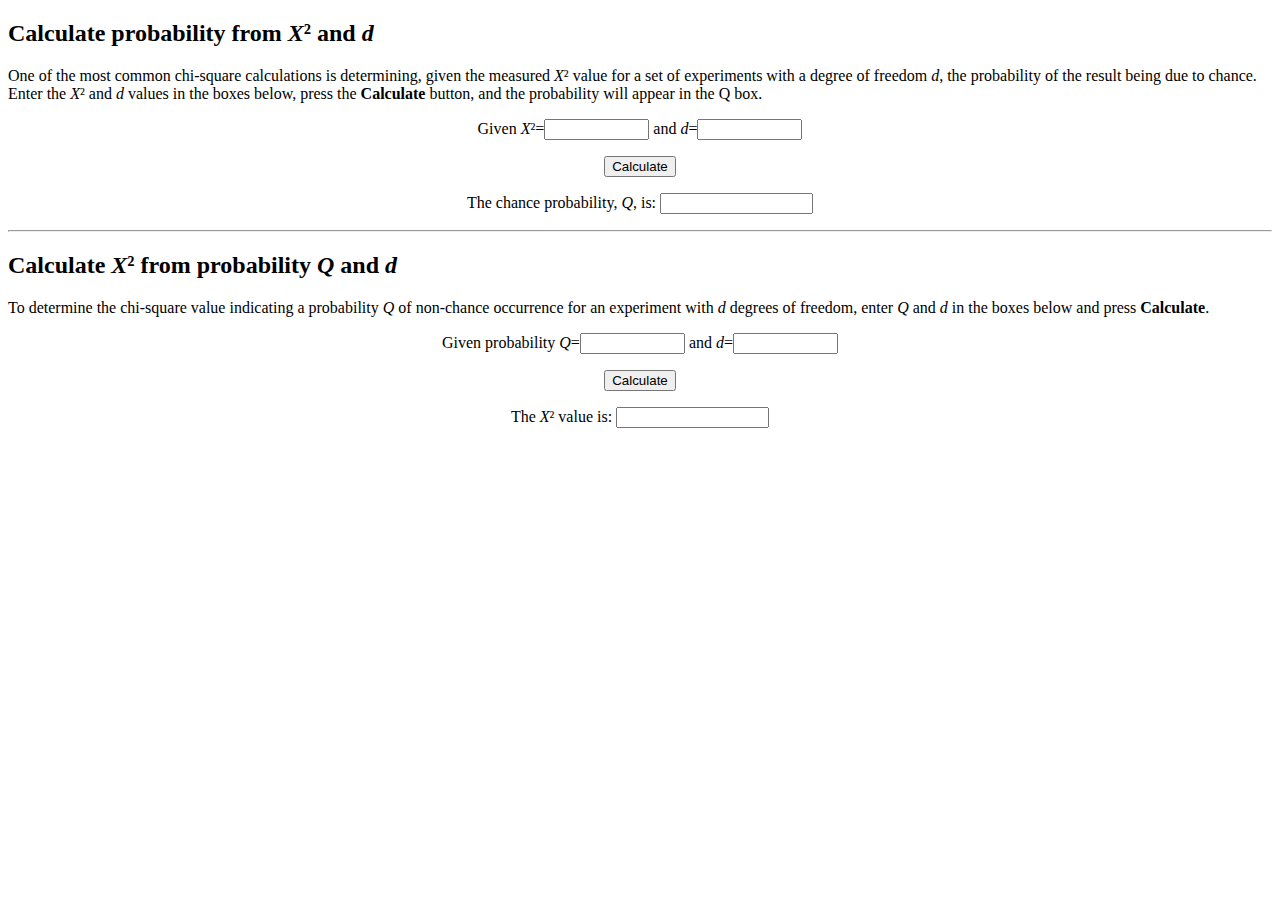
==== html/chi.html @ 2724d753 "Cleaned up comments and moved PD to LICENSE" ====
<!DOCTYPE html>
<html>
<head>
<title>Chi Square Distributions - Essential Statistics Web App</title>
<link type="text/css" href="../css/cupertino/jquery-ui-1.8.16.custom.css" rel="stylesheet" />	
<script type="text/javascript" src="../js/jquery-1.6.2.min.js"></script>
<script type="text/javascript" src='../js/jquery-ui-1.8.16.custom.min.js'></script>
<script language='Javascript'>
	//  POZ  --  probability of normal z value
    function poz(z) {
        var y, x, w;
        var Z_MAX = 6.0;              /* Maximum meaningful z value */
        
        if (z == 0.0) {
            x = 0.0;
        } else {
            y = 0.5 * Math.abs(z);
            if (y >= (Z_MAX * 0.5)) {
                x = 1.0;
            } else if (y < 1.0) {
                w = y * y;
                x = ((((((((0.000124818987 * w
                         - 0.001075204047) * w + 0.005198775019) * w
                         - 0.019198292004) * w + 0.059054035642) * w
                         - 0.151968751364) * w + 0.319152932694) * w
                         - 0.531923007300) * w + 0.797884560593) * y * 2.0;
            } else {
                y -= 2.0;
                x = (((((((((((((-0.000045255659 * y
                               + 0.000152529290) * y - 0.000019538132) * y
                               - 0.000676904986) * y + 0.001390604284) * y
                               - 0.000794620820) * y - 0.002034254874) * y
                               + 0.006549791214) * y - 0.010557625006) * y
                               + 0.011630447319) * y - 0.009279453341) * y
                               + 0.005353579108) * y - 0.002141268741) * y
                               + 0.000535310849) * y + 0.999936657524;
            }
        }
        return z > 0.0 ? ((x + 1.0) * 0.5) : ((1.0 - x) * 0.5);
    }

 
    var BIGX = 20.0;                  /* max value to represent exp(x) */

    function ex(x) {
        return (x < -BIGX) ? 0.0 : Math.exp(x);
    }   

    //  POCHISQ  --  probability of chi-square value
    function pochisq(x, df) {
        var a, y, s;
        var e, c, z;
        var even;                     /* True if df is an even number */

        var LOG_SQRT_PI = 0.5723649429247000870717135; /* log(sqrt(pi)) */
        var I_SQRT_PI = 0.5641895835477562869480795;   /* 1 / sqrt(pi) */
        
        if (x <= 0.0 || df < 1) {
            return 1.0;
        }
        
        a = 0.5 * x;
        even = !(df & 1);
        if (df > 1) {
            y = ex(-a);
        }
        s = (even ? y : (2.0 * poz(-Math.sqrt(x))));
        if (df > 2) {
            x = 0.5 * (df - 1.0);
            z = (even ? 1.0 : 0.5);
            if (a > BIGX) {
                e = (even ? 0.0 : LOG_SQRT_PI);
                c = Math.log(a);
                while (z <= x) {
                    e = Math.log(z) + e;
                    s += ex(c * z - a - e);
                    z += 1.0;
                }
                return s;
            } else {
                e = (even ? 1.0 : (I_SQRT_PI / Math.sqrt(a)));
                c = 0.0;
                while (z <= x) {
                    e = e * (a / z);
                    c = c + e;
                    z += 1.0;
                }
                return c * y + s;
            }
        } else {
            return s;
        }
    }

    /*  CRITCHI  --  Compute critical chi-square value to
                     produce given p.  We just do a bisection
                     search for a value within CHI_EPSILON,
                     relying on the monotonicity of pochisq().  */

    function critchi(p, df) {
        var CHI_EPSILON = 0.000001;   /* Accuracy of critchi approximation */
        var CHI_MAX = 99999.0;        /* Maximum chi-square value */
        var minchisq = 0.0;
        var maxchisq = CHI_MAX;
        var chisqval;
        
        if (p <= 0.0) {
            return maxchisq;
        } else {
            if (p >= 1.0) {
                return 0.0;
            }
        }
        
        chisqval = df / Math.sqrt(p);    /* fair first value */
        while ((maxchisq - minchisq) > CHI_EPSILON) {
            if (pochisq(chisqval, df) < p) {
                maxchisq = chisqval;
            } else {
                minchisq = chisqval;
            }
            chisqval = (maxchisq + minchisq) * 0.5;
        }
        return chisqval;
    }
    
    //	TRIMFLOAT  --  Trim a floating point number to maximum number of digits
    
    function trimfloat(ov, d) {
    	var o = "", v = ov.toString();
	var c, i, n = 0, indec = false, aftdec = false;
	
	for (i = 0; i < v.length; i++) {
	    c = v.charAt(i);
	    if (!indec) {
	    	if (c == '.') {
		    indec = true;
		}
		o += c;
	    } else {
	    	if (aftdec) {
		    o += c;
		} else {
		    if ((c >= '0') && (c <= '9')) {
		    	if (n < d) {
			    o += c;
    	    	    	}
			n++;
		    } else {
		    	aftdec = true;
			o += c;
		    }
		}
	    }
	}
	return o;
    }

    //  CALC_X_DF  --  Button action to calculate Q from X and DF

    function calc_x_df()
    {
        document.calc1.q.value = trimfloat(pochisq(document.calc1.x.value, document.calc1.df.value), 4);
    }

    //  CALC_Q_DF  --  Button action to calculate X from Q and DF

    function calc_q_df() {
        document.calc2.x.value = trimfloat(critchi(document.calc2.q.value, document.calc2.df.value), 4);
    }
</script>
</head>
<body>
<h2>Calculate probability from <em>X</em>&sup2; and <em>d</em></h2>
<p class="j">
One of the most common chi-square calculations is determining,
given the measured <em>X</em>&sup2; value for a set of
experiments with a degree of freedom <em>d</em>, the probability
of the result being due to chance.  Enter the <em>X</em>&sup2;
and <em>d</em> values in the boxes below, press the <b>Calculate</b>
button, and the probability will appear in the Q box. 
</p>
<form name="calc1" action="return false;">
<center>
Given <em>X</em>&sup2;=<input type="text" name="x" value="" size="10" maxlength="12" /> and
<em>d</em>=<input type="text" name="df" value="" size="10" maxlength="12" />
<p />
<input type="button" value="Calculate" onclick="calc_x_df();" />
<p />
The chance probability, <em>Q</em>, is:
<input type="text" name="q" value="" size="16" maxlength="80" />
</center>
</form>
<p />
<hr />
<h2>Calculate <em>X</em>&sup2; from probability <em>Q</em> and <em>d</em></h2>
<p class="j">
To determine the chi-square value indicating a probability <em>Q</em>
of non-chance occurrence for an experiment with <em>d</em> degrees
of freedom, enter <em>Q</em> and <em>d</em> in the boxes below and
press <b>Calculate</b>.
</p>
<form name="calc2" action="return false;">
<center>
Given probability
<em>Q</em>=<input type="text" name="q" value="" size="10" maxlength="12" /> and
<em>d</em>=<input type="text" name="df" value="" size="10" maxlength="12" />
<p />
<input type="button" value="Calculate" onclick="calc_q_df();" />
<p />
The <em>X</em>&sup2; value is:
<input type="text" name="x" value="" size="16" maxlength="80" />
</center>
</form>
</body>
</html>
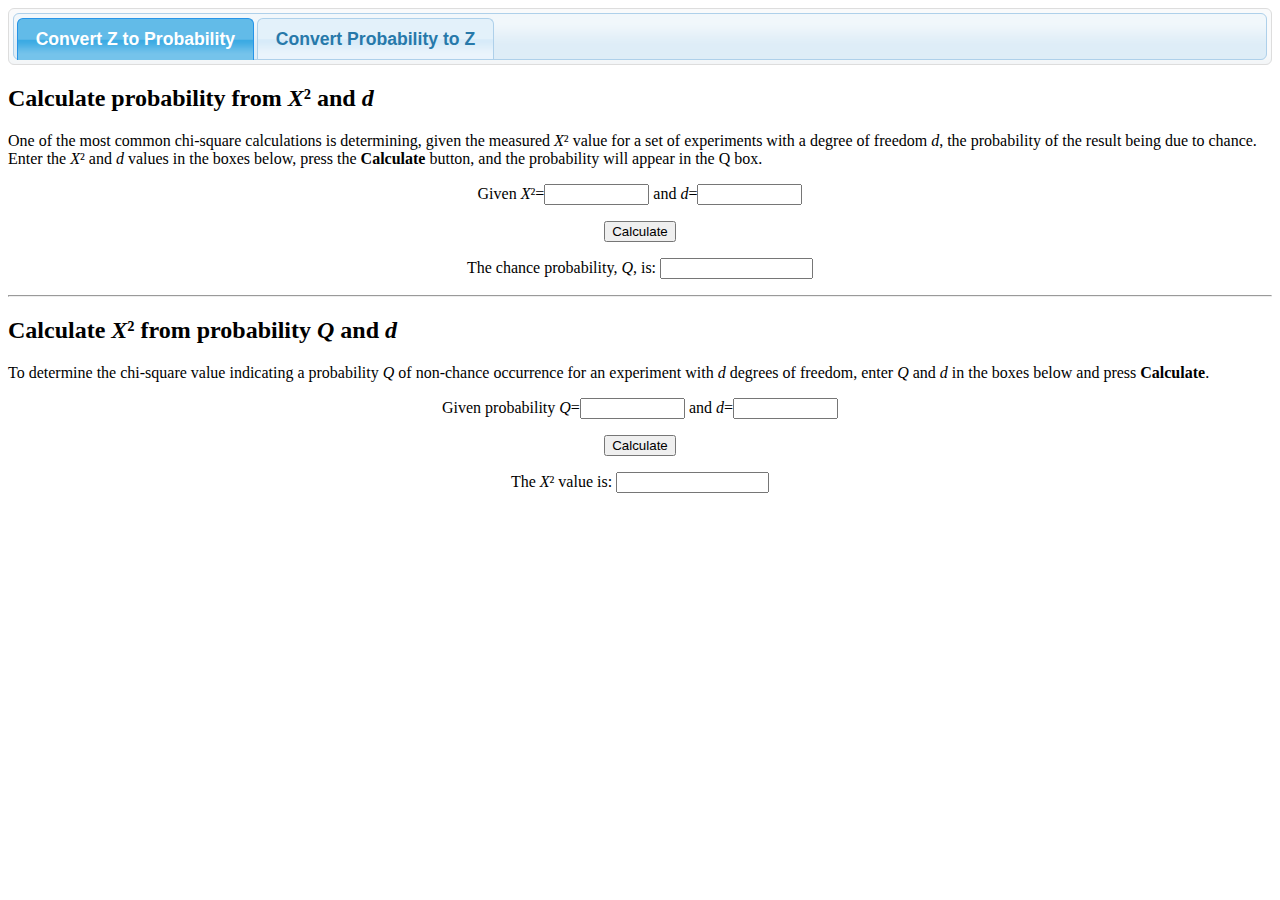
==== commit b8d4e4b4: "Added tabs definition div" ====
--- a/html/chi.html
+++ b/html/chi.html
@@ -169,8 +169,25 @@
         document.calc2.x.value = trimfloat(critchi(document.calc2.q.value, document.calc2.df.value), 4);
     }
 </script>
+<script>
+	//Initiate Tabs from jquery framework
+	$(function() {
+		$( "#tabs" ).tabs();
+	});
+	//Initiate Buttons from jquery framework
+	$(function() {
+		$( "input:submit, a, button", ".demo" ).button();
+		$( "a", ".demo" ).click(function() { return false; });
+	});
+</script>
 </head>
 <body>
+<div id="tabs">
+	<ul>
+		<li><a href="#tabs-1">Convert Z to Probability</a></li>
+		<li><a href="#tabs-2">Convert Probability to Z</a></li>
+	</ul>
+</div>
 <h2>Calculate probability from <em>X</em>&sup2; and <em>d</em></h2>
 <p class="j">
 One of the most common chi-square calculations is determining,
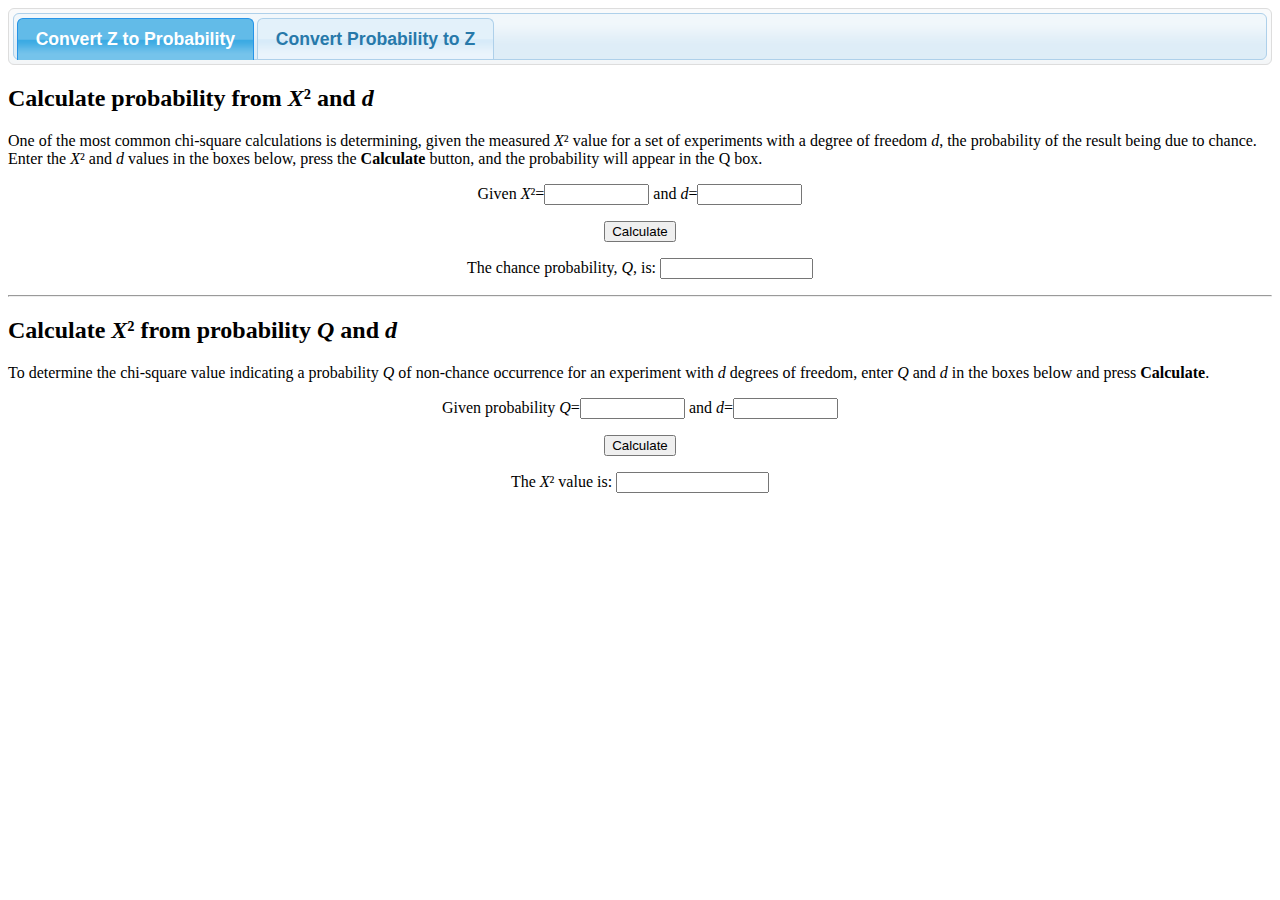
==== commit 9699ac6d: "Enclose functions into tab divs" ====
--- a/html/chi.html
+++ b/html/chi.html
@@ -188,6 +188,7 @@
 		<li><a href="#tabs-2">Convert Probability to Z</a></li>
 	</ul>
 </div>
+<div id="tabs-1">
 <h2>Calculate probability from <em>X</em>&sup2; and <em>d</em></h2>
 <p class="j">
 One of the most common chi-square calculations is determining,
@@ -208,6 +209,8 @@
 <input type="text" name="q" value="" size="16" maxlength="80" />
 </center>
 </form>
+</div>
+<div id="tabs-2">
 <p />
 <hr />
 <h2>Calculate <em>X</em>&sup2; from probability <em>Q</em> and <em>d</em></h2>
@@ -229,5 +232,6 @@
 <input type="text" name="x" value="" size="16" maxlength="80" />
 </center>
 </form>
+</div>
 </body>
 </html>
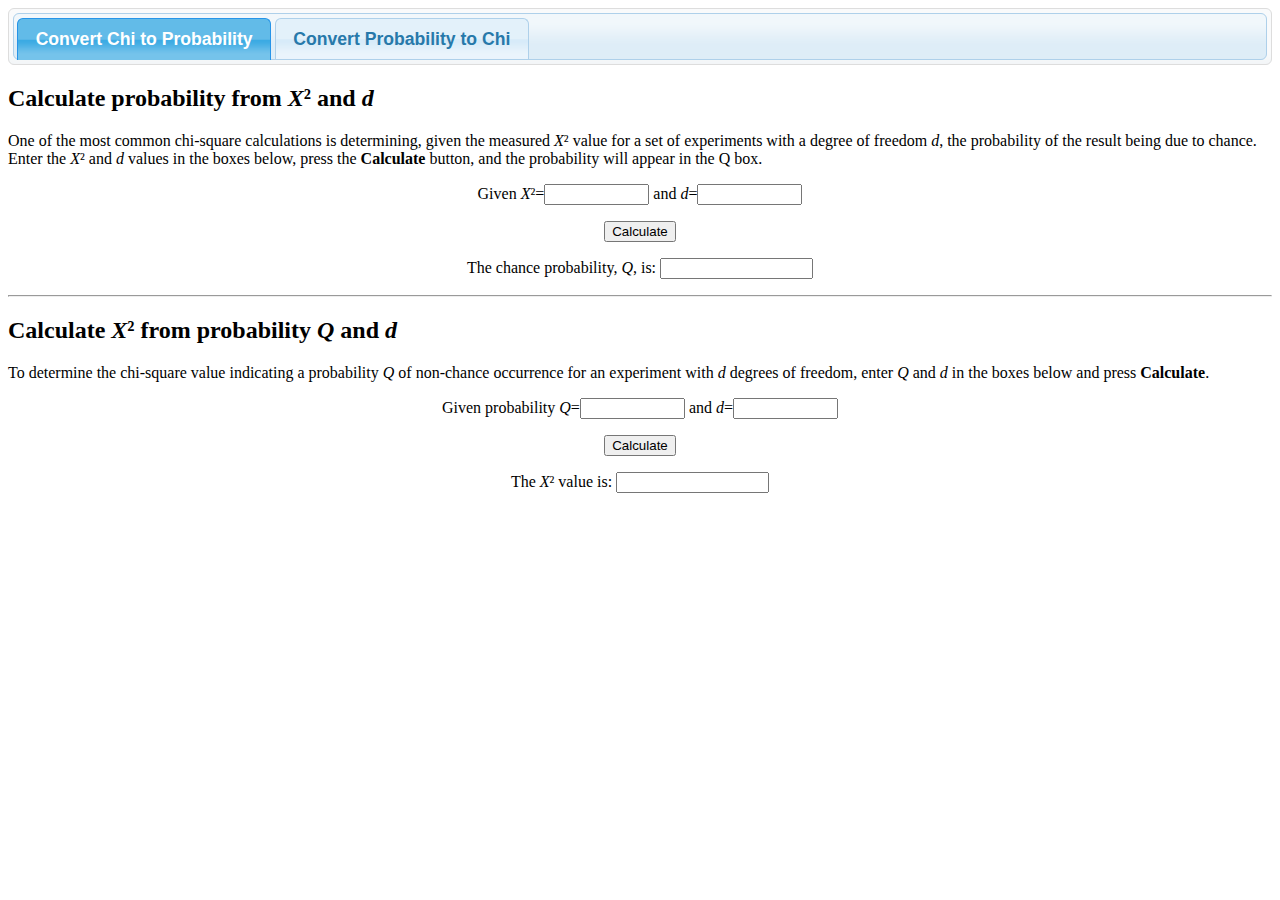
==== commit abc8b287: "Fix names of the tabs for each page" ====
--- a/html/chi.html
+++ b/html/chi.html
@@ -184,8 +184,8 @@
 <body>
 <div id="tabs">
 	<ul>
-		<li><a href="#tabs-1">Convert Z to Probability</a></li>
-		<li><a href="#tabs-2">Convert Probability to Z</a></li>
+		<li><a href="#tabs-1">Convert Chi to Probability</a></li>
+		<li><a href="#tabs-2">Convert Probability to Chi</a></li>
 	</ul>
 </div>
 <div id="tabs-1">
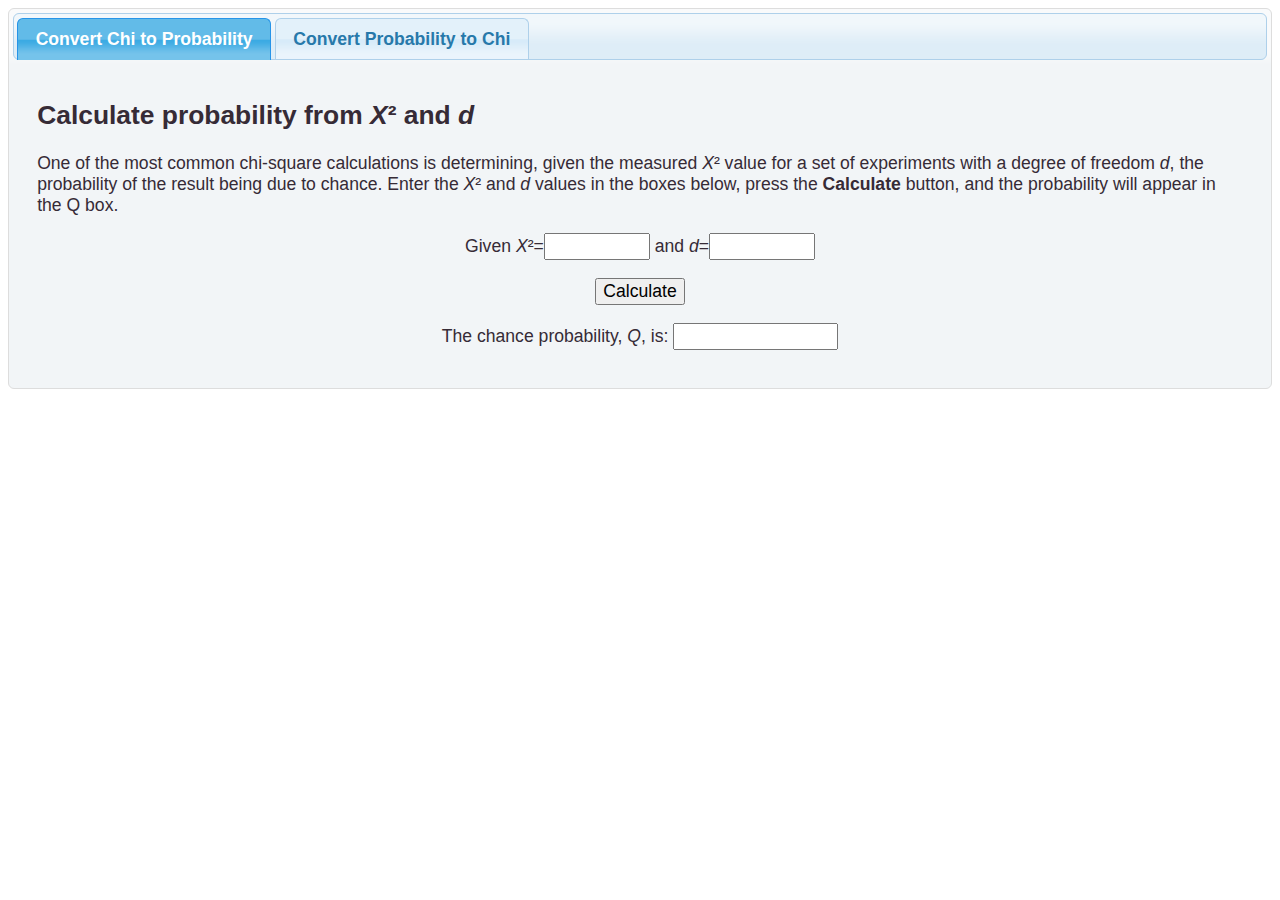
==== commit 7a91eb04: "Fixed extra div bug, tabs now funcitonal" ====
--- a/html/chi.html
+++ b/html/chi.html
@@ -187,7 +187,6 @@
 		<li><a href="#tabs-1">Convert Chi to Probability</a></li>
 		<li><a href="#tabs-2">Convert Probability to Chi</a></li>
 	</ul>
-</div>
 <div id="tabs-1">
 <h2>Calculate probability from <em>X</em>&sup2; and <em>d</em></h2>
 <p class="j">
